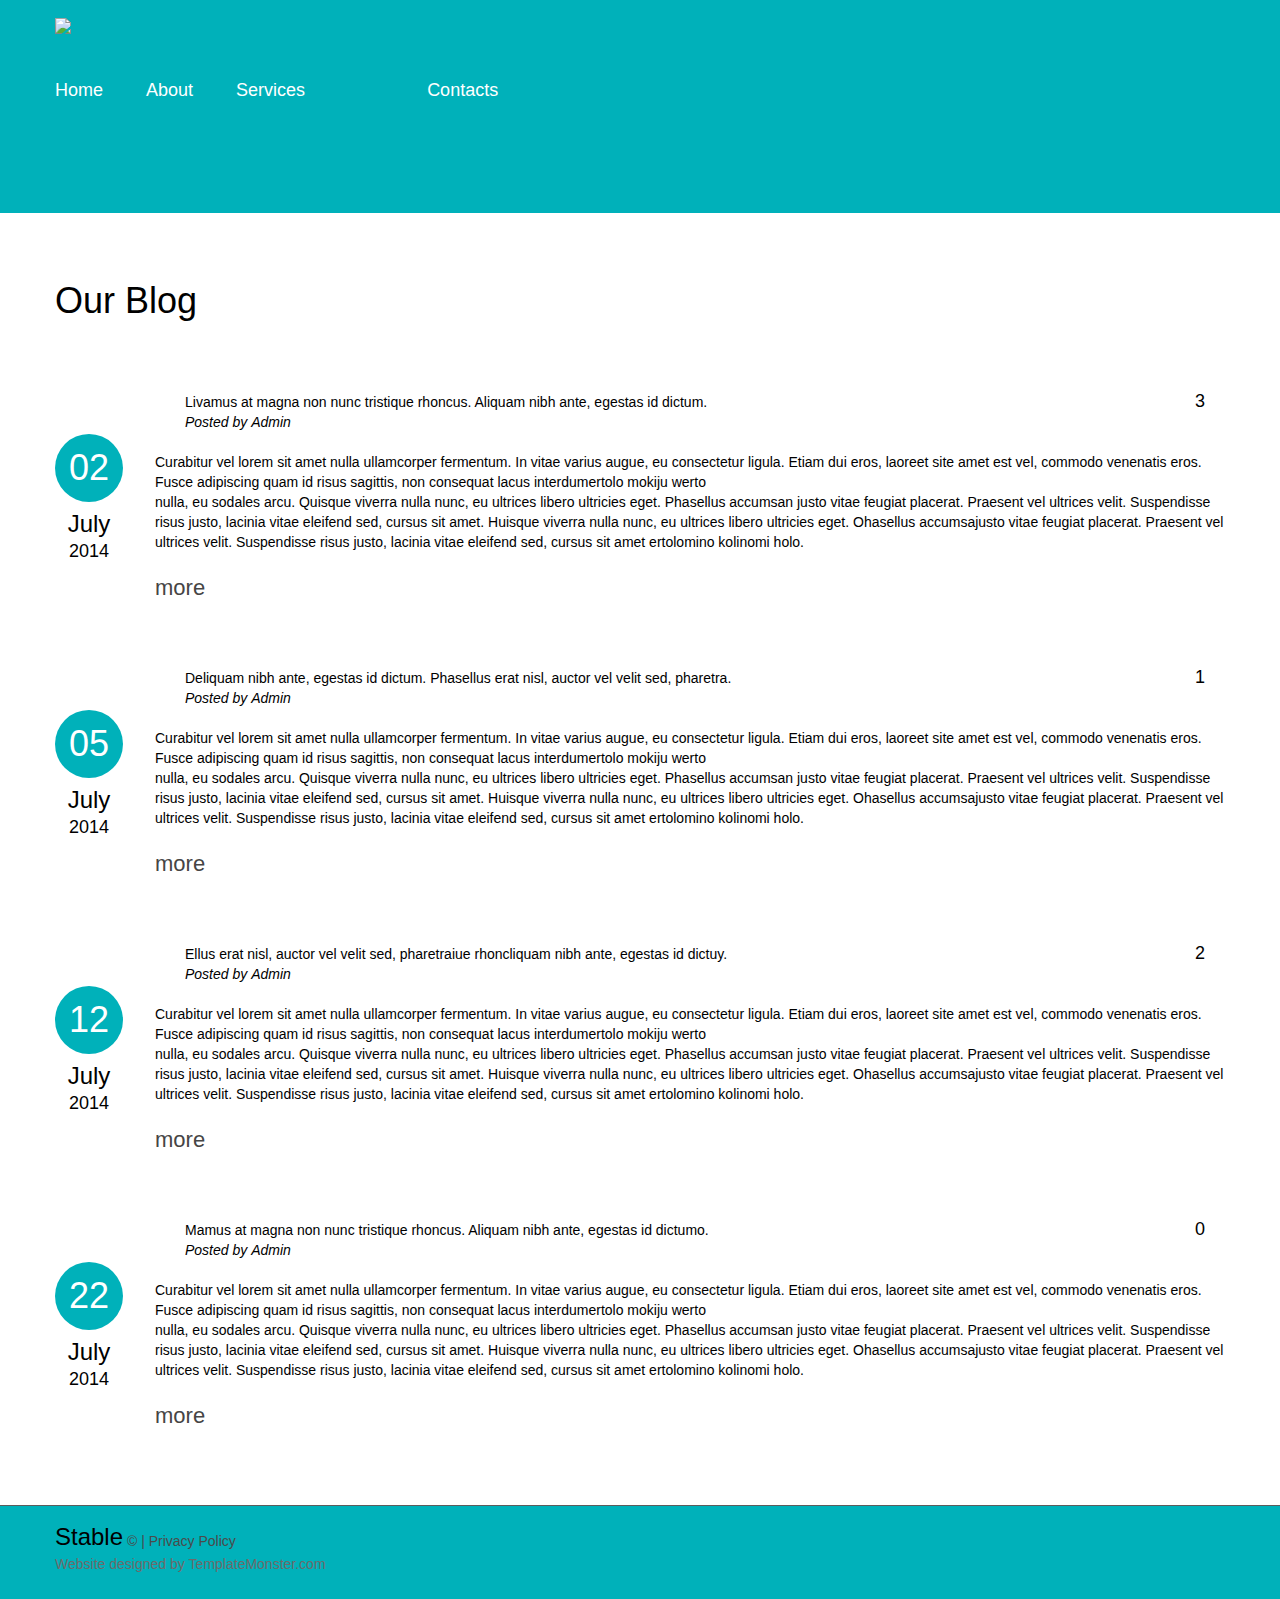
==== blog.html @ dc299c4e "cambio a index.php" ====
<!DOCTYPE html>
<html lang="en">
<head>
<title>Blog</title>
<meta charset="utf-8">
<meta name="format-detection" content="telephone=no" />
<link rel="icon" href="images/favicon.ico">
<link rel="shortcut icon" href="images/favicon.ico" />
<link rel="stylesheet" href="css/style.css">
<script src="js/jquery.js"></script>
<script src="js/jquery-migrate-1.1.1.js"></script>
<script src="js/jquery.easing.1.3.js"></script>
<script src="js/script.js"></script> 
<script src="js/superfish.js"></script>
<script src="js/jquery.equalheights.js"></script>
<script src="js/jquery.mobilemenu.js"></script>
<script src="js/tmStickUp.js"></script>
<script src="js/jquery.ui.totop.js"></script>
<script>
 $(window).load(function(){
  $().UItoTop({ easingType: 'easeOutQuart' });
  $('#stuck_container').tmStickUp({});  
 }); 
</script>
<!--[if lt IE 8]>
 <div style=' clear: both; text-align:center; position: relative;'>
   <a href="http://windows.microsoft.com/en-US/internet-explorer/products/ie/home?ocid=ie6_countdown_bannercode">
     <img src="http://storage.ie6countdown.com/assets/100/images/banners/warning_bar_0000_us.jpg" border="0" height="42" width="820" alt="You are using an outdated browser. For a faster, safer browsing experience, upgrade for free today." />
   </a>
</div>
<![endif]-->
<!--[if lt IE 9]>
<script src="js/html5shiv.js"></script>
<link rel="stylesheet" media="screen" href="css/ie.css">
<![endif]-->
</head>
<body>
<!--==============================
              header
=================================-->
<header>
  <div class="container">
    <div class="row">
      <div class="grid_12 rel">
        <h1>
          <a href="index.html">
            <img src="images/logo.png" alt="Logo alt">
          </a>
        </h1>
      </div>
    </div>
  </div>
  <section id="stuck_container">
  <!--==============================
              Stuck menu
  =================================-->
    <div class="container">
      <div class="row">
        <div class="grid_12 ">
          <div class="navigation ">
            <nav>
              <ul class="sf-menu">
               <li><a href="index.html">Home</a></li>
               <li><a href="about.html">About</a></li>
               <li><a href="services.html">Services</a></li>
               <li class="current"><a href="blog.html">Blog</a></li>
               <li><a href="contacts.html">Contacts</a></li>
             </ul>
            </nav>
            <div class="clear"></div>
          </div>       
         <div class="clear"></div>  
        </div>
     </div> 
    </div> 
  </section>
</header>
<!--=====================
          Content
======================-->
<section id="content"><div class="ic">More Website Templates @ TemplateMonster.com - July 28, 2014!</div>
  <div class="container">
    <div class="row">
      <div class="grid_12">
        <h3>Our Blog</h3>
        <div class="blog">
          <time datetime="2014-01-01"><span class="count">02</span><strong>July</strong>2014</time>
          <img src="images/page4_img1.jpg" alt="" class="img_inner fleft">
          <div class="extra_wrapper">
            <a href="#" class="comment"><span class="fa fa-comments"></span> 3</a>
            <p><span class="fwn"><a href="#">Livamus at magna non nunc tristique rhoncus. Aliquam nibh ante, egestas id dictum.</a></span><em>Posted by <a href="#">Admin</a></em></p>Curabitur vel lorem sit amet nulla ullamcorper fermentum. In vitae varius augue, eu consectetur ligula. Etiam dui eros, laoreet site amet est vel, commodo venenatis eros. Fusce adipiscing quam id risus sagittis, non consequat lacus interdumertolo mokiju werto <br>
            nulla, eu sodales arcu. Quisque viverra nulla nunc, eu ultrices libero ultricies eget. Phasellus accumsan justo vitae feugiat placerat. Praesent vel ultrices velit. Suspendisse risus justo, lacinia vitae eleifend sed, cursus sit amet. Huisque viverra nulla nunc, eu ultrices libero ultricies eget. Ohasellus accumsajusto vitae feugiat placerat. Praesent vel ultrices velit. Suspendisse risus justo, lacinia vitae eleifend sed, cursus sit amet ertolomino kolinomi holo. 
            <br>
            <a href="#" class="link-1">more</a>
          </div>
        </div>
        <div class="blog">
          <time datetime="2014-01-01"><span class="count">05</span><strong>July</strong>2014</time>
          <img src="images/page4_img2.jpg" alt="" class="img_inner fleft">
          <div class="extra_wrapper">
            <a href="#" class="comment"><span class="fa fa-comments"></span> 1</a>
            <p><span class="fwn"><a href="#">Deliquam nibh ante, egestas id dictum. Phasellus erat nisl, auctor vel velit sed, pharetra.</a></span><em>Posted by <a href="#">Admin</a></em></p>Curabitur vel lorem sit amet nulla ullamcorper fermentum. In vitae varius augue, eu consectetur ligula. Etiam dui eros, laoreet site amet est vel, commodo venenatis eros. Fusce adipiscing quam id risus sagittis, non consequat lacus interdumertolo mokiju werto <br>
            nulla, eu sodales arcu. Quisque viverra nulla nunc, eu ultrices libero ultricies eget. Phasellus accumsan justo vitae feugiat placerat. Praesent vel ultrices velit. Suspendisse risus justo, lacinia vitae eleifend sed, cursus sit amet. Huisque viverra nulla nunc, eu ultrices libero ultricies eget. Ohasellus accumsajusto vitae feugiat placerat. Praesent vel ultrices velit. Suspendisse risus justo, lacinia vitae eleifend sed, cursus sit amet ertolomino kolinomi holo. 
            <br>
            <a href="#" class="link-1">more</a>
          </div>
        </div>
        <div class="blog">
          <time datetime="2014-01-01"><span class="count">12</span><strong>July</strong>2014</time>
          <img src="images/page4_img3.jpg" alt="" class="img_inner fleft">
          <div class="extra_wrapper">
            <a href="#" class="comment"><span class="fa fa-comments"></span> 2</a>
            <p><span class="fwn"><a href="#">Ellus erat nisl, auctor vel velit sed, pharetraiue rhoncliquam nibh ante, egestas id dictuy.</a></span><em>Posted by <a href="#">Admin</a></em></p>Curabitur vel lorem sit amet nulla ullamcorper fermentum. In vitae varius augue, eu consectetur ligula. Etiam dui eros, laoreet site amet est vel, commodo venenatis eros. Fusce adipiscing quam id risus sagittis, non consequat lacus interdumertolo mokiju werto <br>
            nulla, eu sodales arcu. Quisque viverra nulla nunc, eu ultrices libero ultricies eget. Phasellus accumsan justo vitae feugiat placerat. Praesent vel ultrices velit. Suspendisse risus justo, lacinia vitae eleifend sed, cursus sit amet. Huisque viverra nulla nunc, eu ultrices libero ultricies eget. Ohasellus accumsajusto vitae feugiat placerat. Praesent vel ultrices velit. Suspendisse risus justo, lacinia vitae eleifend sed, cursus sit amet ertolomino kolinomi holo. 
            <br>
            <a href="#" class="link-1">more</a>
          </div>
        </div>
        <div class="blog">
          <time datetime="2014-01-01"><span class="count">22</span><strong>July</strong>2014</time>
          <img src="images/page4_img4.jpg" alt="" class="img_inner fleft">
          <div class="extra_wrapper">
            <a href="#" class="comment"><span class="fa fa-comments"></span> 0</a>
            <p><span class="fwn"><a href="#">Mamus at magna non nunc tristique rhoncus. Aliquam nibh ante, egestas id dictumo.</a></span><em>Posted by <a href="#">Admin</a></em></p>Curabitur vel lorem sit amet nulla ullamcorper fermentum. In vitae varius augue, eu consectetur ligula. Etiam dui eros, laoreet site amet est vel, commodo venenatis eros. Fusce adipiscing quam id risus sagittis, non consequat lacus interdumertolo mokiju werto <br>
            nulla, eu sodales arcu. Quisque viverra nulla nunc, eu ultrices libero ultricies eget. Phasellus accumsan justo vitae feugiat placerat. Praesent vel ultrices velit. Suspendisse risus justo, lacinia vitae eleifend sed, cursus sit amet. Huisque viverra nulla nunc, eu ultrices libero ultricies eget. Ohasellus accumsajusto vitae feugiat placerat. Praesent vel ultrices velit. Suspendisse risus justo, lacinia vitae eleifend sed, cursus sit amet ertolomino kolinomi holo. 
            <br>
            <a href="#" class="link-1">more</a>
          </div>
        </div>
      </div>
    </div>
  </div>
</section>
<!--==============================
              footer
=================================-->
<footer id="footer">
  <div class="container">
    <div class="row">
      <div class="grid_12"> 
        <div class="copyright"><span class="brand">Stable</span> &copy; <span id="copyright-year"></span> | <a href="#">Privacy Policy</a>
          <div class="sub-copy">Website designed by <a href="http://www.templatemonster.com/" rel="nofollow">TemplateMonster.com</a></div>
        </div>
      </div>
    </div>
  </div>  
</footer>
<a href="#" id="toTop" class="fa fa-chevron-up"></a>
</body>
</html>
---- css/style.css ----
@import '../css/grid.css';
@import '../css/font-awesome.css';
/*@import url(//fonts.googleapis.com/css?family=Open+Sans:400);
@import url(//fonts.googleapis.com/css?family=Open+Sans:300);
@import url(//fonts.googleapis.com/css?family=Open+Sans:600);
@import url(//fonts.googleapis.com/css?family=Open+Sans:700);
@import url(//fonts.googleapis.com/css?family=Open+Sans:300italic);
@import url(//fonts.googleapis.com/css?family=Roboto+Condensed:400);
@import url(//fonts.googleapis.com/css?family=Roboto+Condensed:300);
*/
.navigation {
  z-index: 999;
  position: relative;
  padding: 35px 0;
}
.navigation .sf-menu {
  z-index: 990;
  text-align: center;
  position: relative;
}
.navigation nav {
  position: relative;
  padding: 0;
}
.select-menu {
  display: none !important;
}
.sf-menu ul {
  position: absolute;
  top: -999px;
  display: none;
}
.sf-menu > li > ul > li {
  float: none;
  position: static;
}
.sf-menu > li {
  float: left;
  font-weight: 300;
  position: relative;
  font-size: 18px;
  line-height: 22px;
}
.sf-menu > li + li {
  margin-left: 43px;
}
.sf-menu > li + li:after {
  content: '';
  background: url(../images/menu_sep.png) 0 0 no-repeat;
  height: 5px;
  width: 5px;
  position: absolute;
  left: -20px;
  top: 10px;
}
.sf-menu > li > a {
  position: relative;
  color: #ffffff;
  text-align: center;
}
.sf-menu > li > a.sf-with-ul:after {
  content: '';
  position: absolute;
  width: 5px;
  bottom: 15px;
  left: 50%;
  bottom: -5px;
  pointer-events: none;
  z-index: 999;
  width: 0;
  height: 0;
  border-style: solid;
  border-width: 3px 3px 0 3px;
  border-color: #fff transparent transparent transparent;
}
.sf-menu > li.sfHover > a,
.sf-menu > li.current > a,
.sf-menu > li > a:hover {
  color: #00b1ba;
}
/*==================================RESPONSIVE LAYOUTS===============================================*/
@media only screen and (max-width: 767px) {
  .navigation {
    float: none !important;
    padding: 10px 0px 10px !important;
    clear: both;
    margin: 0;
    width: auto;
    min-height: 0px;
  }
  .navigation nav {
    border: none !important;
    float: none !important;
    font: 12px/15px Arial, Helvetica, sans-serif;
    text-transform: uppercase;
    color: #927c67;
    margin: 0 auto;
    padding-left: 0 !important;
  }
  .navigation nav ul {
    border: none;
  }
  .sf-menu {
    display: none !important;
    float: none;
  }
  .select-menu {
    font: 12px/15px Arial, Helvetica, sans-serif;
    color: #202020;
    width: 100%;
    margin: 0 auto;
    float: none;
    outline: none;
    display: block !important;
    border: 2px solid #fff ;
  }
}
#stuck_container {
  -webkit-transition: all 0.4s ease;
  -moz-transition: all 0.4s ease;
  -ms-transition: all 0.4s ease;
  -o-transition: all 0.4s ease;
  transition: all 0.4s ease;
  z-index: 998 !important;
}
#stuck_container .isStuck {
  -webkit-transition: all 0.2s ease;
  -moz-transition: all 0.2s ease;
  -ms-transition: all 0.2s ease;
  -o-transition: all 0.2s ease;
  transition: all 0.2s ease;
}
#stuck_container .isStuck .menuBox {
  margin: 0;
  -webkit-transition: 0.4s ease;
  transition: 0.4s ease;
}
@media only screen and (min-width: 979px) {
  .isStuck {
    background-color: #000;
    box-shadow: 0 5px 5px rgba(0, 0, 0, 0.15);
  }
}
@media only screen and (max-width: 979px) {
  #stuck_container {
    position: relative !important;
    box-shadow: none;
  }
  .pseudoStickyBlock {
    height: 0 !important;
  }
}
html {
  width: 100%;
}
a[href^="tel:"] {
  color: inherit;
  text-decoration: none;
}
sss * {
  -webkit-text-size-adjust: none;
}
body {
  position: relative;
  background: #00b1ba;
  color: #000000;
  font: 300 14px/20px 'Open Sans', sans-serif;
}

.ic {
	border:0;
	float:right;
	background:#fff;
	color:#f00;
	width:50%;
	line-height:10px;
	font-size:10px;
	margin:-220% 0 0 0;
	overflow:hidden;
	padding:0
}

strong {
  font-weight: 700;
}
address {
  font-style: normal;
}
p {
  margin-bottom: 20px;
}
p.offset__1 {
  margin-bottom: 13px;
}
input,
textarea {
  border-radius: 0 !important;
  outline: none !important;
  -webkit-appearance: none;
}
img {
  max-width: 100%;
}
/****Heads****/
h1,
h2,
h3,
h4,
h5,
h6 {
  font-weight: 300;
  color: #000000;
  font-family: 'Roboto Condensed', sans-serif;
}
h2 {
  color: #00b1ba;
  font-size: 55px;
  line-height: 72px;
  margin-top: -18px;
  margin-bottom: 32px;
}
h2.head__1 {
  padding-top: 74px;
  font-size: 72px;
  margin-bottom: 26px;
  color: #000000;
}
h3 {
  font-size: 36px;
  line-height: 72px;
  padding-top: 52px;
  margin-bottom: 17px;
}
h3.head__1 {
  margin-bottom: 12px;
  padding-top: 15px;
}
h4 {
  font-size: 28px;
  line-height: 36px;
  font-weight: normal;
  padding-top: 60px;
  margin-bottom: 26px;
}
/****Lists****/
ul {
  padding: 0;
  margin: 0;
  list-style: none;
}
.list-1 {
  padding-top: 1px;
}
.list-1 li {
  color: #5e5d5d;
  position: relative;
  padding-left: 26px;
  font-weight: normal;
}
.list-1 li:after {
  top: 1px;
  color: #929191;
  content: '';
  font: 14px/20px 'FontAwesome';
  position: absolute;
  left: 0;
  top: 0;
}
.list-1 li + li {
  margin-top: 10px;
}
.cont_address {
  font-weight: normal;
  color: #5e5d5d;
}
.cont_address li + li {
  margin-top: 10px;
}
/****Links****/
a {
  text-decoration: none;
  color: inherit;
  outline: none;
  -webkit-transition: 0.5s ease;
  transition: 0.5s ease;
}
a:hover {
  color: #00b1ba;
}
.link-1 {
  color: #464545;
  font-size: 22px;
  line-height: 36px;
  display: inline-block;
  margin-top: 4px;
  font: 22px/36px 'Roboto Condensed', sans-serif;
}
.btn {
  float: right;
  display: block;
  color: #ffffff;
  font: 20px/24px 'Roboto Condensed', sans-serif;
  padding: 5px 17px 6px;
  background-color: #00b1ba;
}
.btn:hover {
  background-color: #000000;
  color: #ffffff;
}
/****classes****/
.mb0 {
  margin-bottom: 0px !important;
}
.m0 {
  margin: 0 !important;
}
.pad0 {
  padding: 0 !important;
}
.img_inner {
  max-width: 100%;
  -webkit-box-sizing: border-box;
  -moz-box-sizing: border-box;
  box-sizing: border-box;
  margin-bottom: 10px;
  margin-top: 4px;
}
.img_inner.fleft {
  float: left;
  width: auto !important;
  margin-right: 30px;
  margin-bottom: 0px;
}
.img_inner.fleft.noresize {
  margin-right: 20px;
  margin-top: 5px;
}
.img_fright {
  position: relative;
  top: -1px;
  margin-left: 20px;
  float: right;
}
.oh {
  overflow: hidden;
}
.fwn {
  font-weight: normal;
}
.fright {
  float: right !important;
}
.upp {
  text-transform: uppercase;
}
.alright {
  text-align: right;
}
.ta__center {
  text-align: center;
}
.ta__left {
  text-align: left;
}
.td__underline {
  text-decoration: underline;
}
.fw_med {
  font-weight: 500;
}
.wrapper,
.extra_wrapper {
  overflow: hidden;
}
.clear {
  float: none !important;
  clear: both;
}
.oh {
  overflow: hidden;
}
.nowrap {
  white-space: nowrap;
}
.rel {
  position: relative;
}
/*header*/
header {
  color: #e6e5e5;
  display: block;
  position: relative;
  z-index: 999;
  padding: 18px 0 77px;
  background: url(../images/slide2.jpg) center 0 no-repeat;
}
header .rel {
  z-index: 999;
}
header h1 {
  text-align: center;
  z-index: 999;
  float: left;
  margin-bottom: 10px;
}
header h1 a {
  display: block;
  overflow: hidden;
  font-size: 0;
  line-height: 0;
  -webkit-transition: 0s ease;
  transition: 0s ease;
}
header h1.stuck_head {
  opacity: 0;
}
.page1_header {
  font-weight: 300;
  font-size: 30px;
  line-height: 36px;
  padding-top: 13px;
}
.page1_header .banner {
  background-color: #088389;
  color: #ffffff;
  display: block;
  width: 50%;
  text-align: center;
  float: left;
  font-size: 18px;
  padding: 59px 0 14px;
}
.page1_header .banner .fa {
  margin-bottom: 27px;
  display: block;
  font-size: 72px;
  line-height: 48px;
}
.page1_header .banner:first-child + .banner {
  background-color: #00b1ba;
}
.page1_header .banner:first-child + .banner + .banner {
  background-color: #00b1ba;
}
.page1_header .banner + .banner + .banner {
  padding-top: 63px;
  padding-bottom: 13px;
}
.page1_header .banner.maxheight1 .fa {
  margin-bottom: 26px;
}
.page1_header .banner:hover {
  background-color: #000000 !important;
}
/****Content****/
#content {
  background-color: #fff;
  padding-bottom: 71px;
}
#content .content_gray {
  background-color: #fafdfe;
  border-top: 1px solid #5c5c5c;
  border-bottom: 1px solid #5c5c5c;
  padding-bottom: 65px;
}
#content .content_gray.offset__1 {
  margin-top: 70px;
}
#content .content_gray.offset__2 {
  margin-top: 71px;
}
#content .content_gray.offset__2 h3 {
  margin-bottom: 12px;
}
/****Non suppage set****/
.page1 header {
  border-bottom: 1px solid #fff;
  padding-bottom: 51px;
}
.page1 #content {
  padding-bottom: 68px;
}
.page1 h3 {
  padding-top: 52px;
  margin-bottom: 10px;
}
/****Blocks****/
.block-1 {
  font: 20px/30px 'Roboto Condensed', sans-serif;
  background-color: #088389;
  color: #ffffff;
  font-size: 20px;
  line-height: 30px;
  padding: 34px 0 18px;
}
.block-1 .support {
  margin-top: -13px;
  display: block;
}
.block-1 .support:hover {
  opacity: 0.4;
}
.block-1 .block-1_count {
  font-weight: 300;
  float: left;
  width: 120px;
  font-size: 72px;
  line-height: 58px;
}
.greet {
  padding: 0 70px 60px;
}
.greet p {
  font-size: 16px;
  margin-bottom: 22px;
}
.bq1 {
  position: relative;
  top: 3px;
  background-color: #f2f5f6;
  padding: 31px 57px 40px 58px;
  color: #626161;
}
.bq1 p {
  font-style: italic;
  margin-bottom: 11px;
}
.bq1 span {
  display: block;
  float: right;
  font-size: 16px;
  font-weight: 600;
}
.bq1 + .bq1 {
  margin-top: 56px;
}
.block-2 {
  overflow: hidden;
}
.block-2 + .block-2 {
  margin-top: 36px;
}
.block-2 + .block-2.offset__1 {
  margin-top: 62px;
}
.block-3 {
  margin-top: -2px;
}
.block-3 .count {
  background-color: #00b1ba;
  color: #ffffff;
  width: 68px;
  height: 68px;
  text-align: center;
  float: left;
  margin-right: 32px;
  font: 300 36px/68px 'Roboto Condensed', sans-serif;
  border-radius: 500px;
}
.bord_img {
  margin-top: -2px;
  width: 100%;
  -webkit-box-sizing: border-box;
  -moz-box-sizing: border-box;
  box-sizing: border-box;
  margin-bottom: 34px;
  border: 1px solid #b6b3b3;
}
.blog {
  padding-top: 38px;
  overflow: hidden;
}
.blog .extra_wrapper {
  overflow: visible;
}
.blog time {
  margin-right: 32px;
  padding-top: 42px;
  float: left;
  text-align: center;
  display: block;
  font: 300 18px/24px 'Roboto Condensed', sans-serif;
}
.blog time .count {
  background-color: #00b1ba;
  color: #ffffff;
  width: 68px;
  height: 68px;
  display: block;
  text-align: center;
  font: 300 36px/67px 'Roboto Condensed', sans-serif;
  border-radius: 500px;
  margin-bottom: 10px;
}
.blog time strong {
  margin-bottom: 3px;
  font-weight: normal;
  display: block;
  font-size: 24px;
}
.blog p {
  overflow: hidden;
}
.blog p em {
  font-style: italic;
  display: block;
}
.blog .comment {
  display: block;
  float: right;
  margin-right: 20px;
  margin-top: -3px;
  font: 18px/24px 'Roboto Condensed', sans-serif;
}
.blog .comment .fa {
  margin-right: 7px;
  color: #00b1ba;
  margin-top: 1px;
  font-size: 30px;
  line-height: 22px;
}
.blog .link-1 {
  margin-top: 18px;
}
.blog + .blog {
  margin-top: 24px;
}
/****Separators****/
/****Text styles****/
.text1 {
  font: 24px/20px 'Roboto Condensed', sans-serif;
  margin-bottom: 20px;
}
.text2 {
  font-size: 16px;
  line-height: 20px;
  font-weight: 600;
  margin-bottom: 8px;
  color: #5e5d5d;
}
.text3 {
  font-size: 18px;
  line-height: 20px;
  display: block;
}
.color1 {
  color: #00b1ba;
}
.color1 a:hover,
a.color1:hover {
  color: #464545;
}
.color2 {
  color: #464545;
}
.color3 {
  color: #5e5d5d;
}

/****Map****/
.map {
  overflow: hidden;
  padding-top: 1px;
}
.map figure {
  position: relative;
  display: block;
  width: 100%;
  -webkit-box-sizing: border-box;
  -moz-box-sizing: border-box;
  box-sizing: border-box;
}
.map figure iframe {
  width: 100%;
  height: 399px;
  max-width: 100%;
}
.address1 {
  display: block;
  float: left;
}
.address1 + .address1 {
  margin-left: 70px;
}
.address1 dt {
  margin-bottom: 13px;
}
.address1 dd span {
  min-width: 144px;
  display: inline-block;
  text-align: left;
}
.address1 dd span.col1 {
  min-width: 0;
}
/**Footer**/
#footer {
  padding: 25px 0;
  border-top: 1px solid #5c5c5c;
}
#footer a:hover {
  color: #ffffff;
}
#footer .copyright {
  font-weight: normal;
  color: #4b4a4a;
}
#footer .copyright .brand {
  position: relative;
  top: -4px;
  color: #000000;
  font: 300 24px/20px 'Roboto Condensed', sans-serif;
}
#footer .copyright .sub-copy {
  padding-top: 3px;
  color: #6d6a6a;
}
#toTop {
  display: none;
  text-decoration: none;
  position: fixed;
  bottom: 40px;
  left: 51%;
  margin-left: 640px;
  overflow: hidden;
  border: none;
  background-color: #6b6b6b;
  color: #ffffff;
  width: 38px;
  height: 49px;
  font-size: 22px;
  line-height: 49px;
  text-align: center;
  z-index: 20;
  -webkit-transition: color 0.5s ease;
  transition: color 0.5s ease;
}
#toTop:hover {
  outline: none;
  color: #00b1ba;
}
/*==================================RESPONSIVE LAYOUTS===============================================*/
@media only screen and (max-width: 1199px) {
  .extra_wrapper {
    overflow: visible;
  }
  .banner {
    -webkit-box-sizing: border-box;
    -moz-box-sizing: border-box;
    box-sizing: border-box;
    padding-left: 10px !important;
    padding-right: 10px !important;
  }
  h2 {
    margin-top: 0;
  }
  h3 {
    font-size: 26px;
  }
  .text1 {
    font-size: 20px;
  }
  .page1 header {
    -webkit-background-size: auto 100% !important;
    background-size: auto 100% !important;
  }
  .comment {
    margin-left: 10px;
  }
}
@media only screen and (max-width: 979px) {
  .map figure,
  .map figure iframe,
  #form input,
  #form textarea,
  #form .success {
    width: 100% !important;
    float: none !important;
  }
  #form .success {
    -webkit-box-sizing: border-box;
    -moz-box-sizing: border-box;
    box-sizing: border-box;
  }
  .map figure {
    height: auto !important;
    margin-bottom: 15px;
  }
  .nowrap {
    white-space: normal;
  }
  .img_inner.fleft {
    margin-bottom: 20px;
  }
}
@media only screen and (max-width: 767px) {
  .fright {
    float: none !important;
  }
  #contact-form {
    padding-top: 30px;
  }
  .text2.color1 {
    margin-top: 30px;
  }
  .address1 + .address1 {
    margin-left: 60px;
  }
  .page1 header {
    padding-bottom: 45px;
  }
  .support {
    margin-top: 0 !important;
  }
  .block-1 .block-1_count {
    margin-bottom: 30px;
  }
  .banner {
    margin-bottom: 10px;
    font-size: 24px !important;
    float: none !important;
    width: 100% !important;
  }
  .greet {
    padding-left: 0;
    padding-right: 0;
  }
  .img_inner,
  .img_inner.fleft {
    width: 100% !important;
    float: none !important;
    margin-right: 0 !important;
    margin-bottom: 20px !important;
    margin-top: 30px;
  }
  .img_inner img,
  .img_inner.fleft img {
    width: 100%;
  }
  header {
    padding-top: 20px;
    padding-bottom: 10px;
  }
  header h1 {
    position: static !important;
    margin-bottom: 20px;
    float: none;
    left: 0;
    text-align: center;
  }
  header h1 a {
    margin: 0 auto;
    max-width: 90%;
    width: 100%;
    display: block;
  }
  header h1 a img {
    display: block;
    margin: 0 auto;
  }
  .map figure iframe {
    height: 300px;
  }
  .content .noresize {
    width: auto !important;
    float: left !important;
    margin-right: 20px !important;
    margin-top: 4px !important;
  }
  .none {
    clear: both;
  }
  .bord_img {
    margin-top: 40px;
  }
  .block-3 {
    margin-bottom: 30px;
  }
}
---- css/ie.css ----
/*.block1_count {
	behavior: url(js/PIE.htc);
	position: relative;
}*/

body {
	min-width: 1120px;
}

#form .invalid .error-message, 
#form .empty .empty-message {
	display: block;

}

#form .error-message, 
#form .empty-message {
	display: none;
}

.support:hover img  {
	filter:progid:DXImageTransform.Microsoft.Alpha(opacity=40);
}


#contact-form .contact-form-loader  {
	display: none;
}

#contact-form.loading .contact-form-loader  {
	display: block;
}
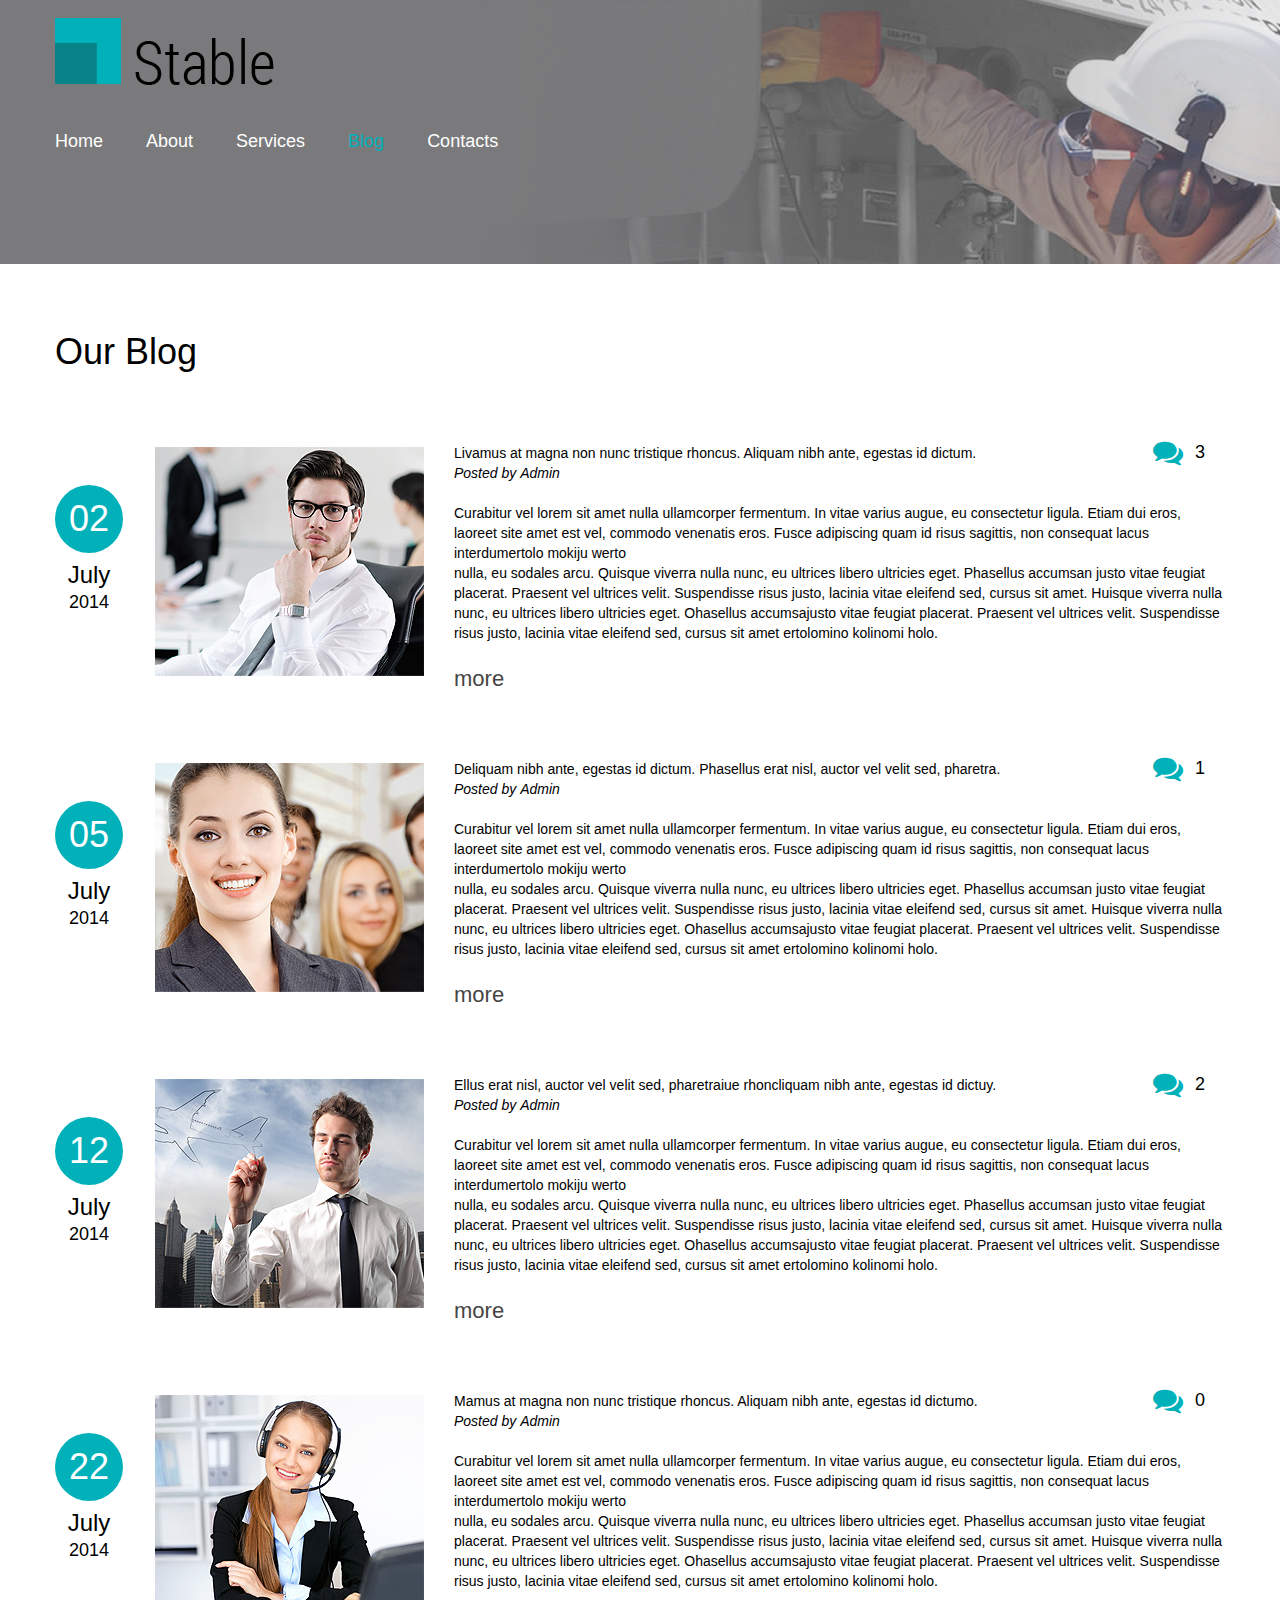
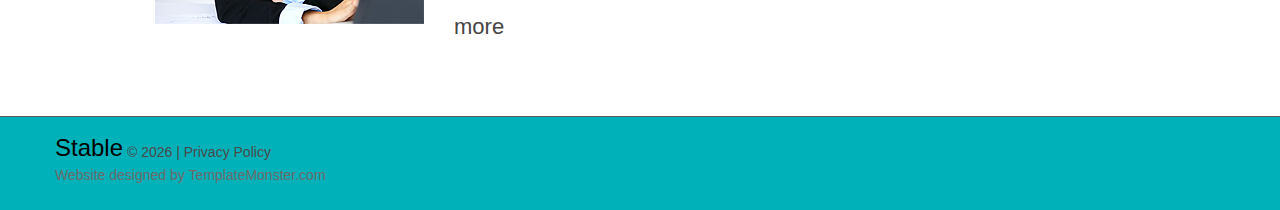
==== commit 8a023f7b: "SECOE original" ====
--- a/blog.html
+++ b/blog.html
@@ -8,7 +8,7 @@
 <link rel="shortcut icon" href="images/favicon.ico" />
 <link rel="stylesheet" href="css/style.css">
 <script src="js/jquery.js"></script>
-<script src="js/jquery-migrate-1.1.1.js"></script>
+<script src="js/jquery-migrate-1.4.1.js"></script>
 <script src="js/jquery.easing.1.3.js"></script>
 <script src="js/script.js"></script> 
 <script src="js/superfish.js"></script>
--- a/css/style.css
+++ b/css/style.css
@@ -1,5 +1,5 @@
 @import '../css/grid.css';
-@import '../css/font-awesome.css';
+@import 'fontawesome/css/font-awesome.css';
 /*@import url(//fonts.googleapis.com/css?family=Open+Sans:400);
 @import url(//fonts.googleapis.com/css?family=Open+Sans:300);
 @import url(//fonts.googleapis.com/css?family=Open+Sans:600);
@@ -46,7 +46,7 @@
 }
 .sf-menu > li + li:after {
   content: '';
-  background: url(../images/menu_sep.png) 0 0 no-repeat;
+  /* background: url(../images/menu_sep.png) 0 0 no-repeat; */
   height: 5px;
   width: 5px;
   position: absolute;
@@ -392,7 +392,7 @@
   position: relative;
   z-index: 999;
   padding: 18px 0 77px;
-  background: url(../images/slide2.jpg) center 0 no-repeat;
+  background: url(../images/slide4.jpg) center 0 no-repeat;
 }
 header .rel {
   z-index: 999;
@@ -877,3 +877,19 @@
     margin-bottom: 30px;
   }
 }
+
+input[type="checkbox"] {
+    display:none;
+}
+input[type="checkbox"] + label span {
+    display:inline-block;
+    width:19px;
+    height:19px;
+    margin:-1px 4px 0 0;
+    vertical-align:middle;
+    background:url(../images/check_radio_sheet.png) left top no-repeat;
+    cursor:pointer;
+}
+input[type="checkbox"]:checked + label span {
+    background:url(../images/check_radio_sheet.png) -19px top no-repeat;
+}